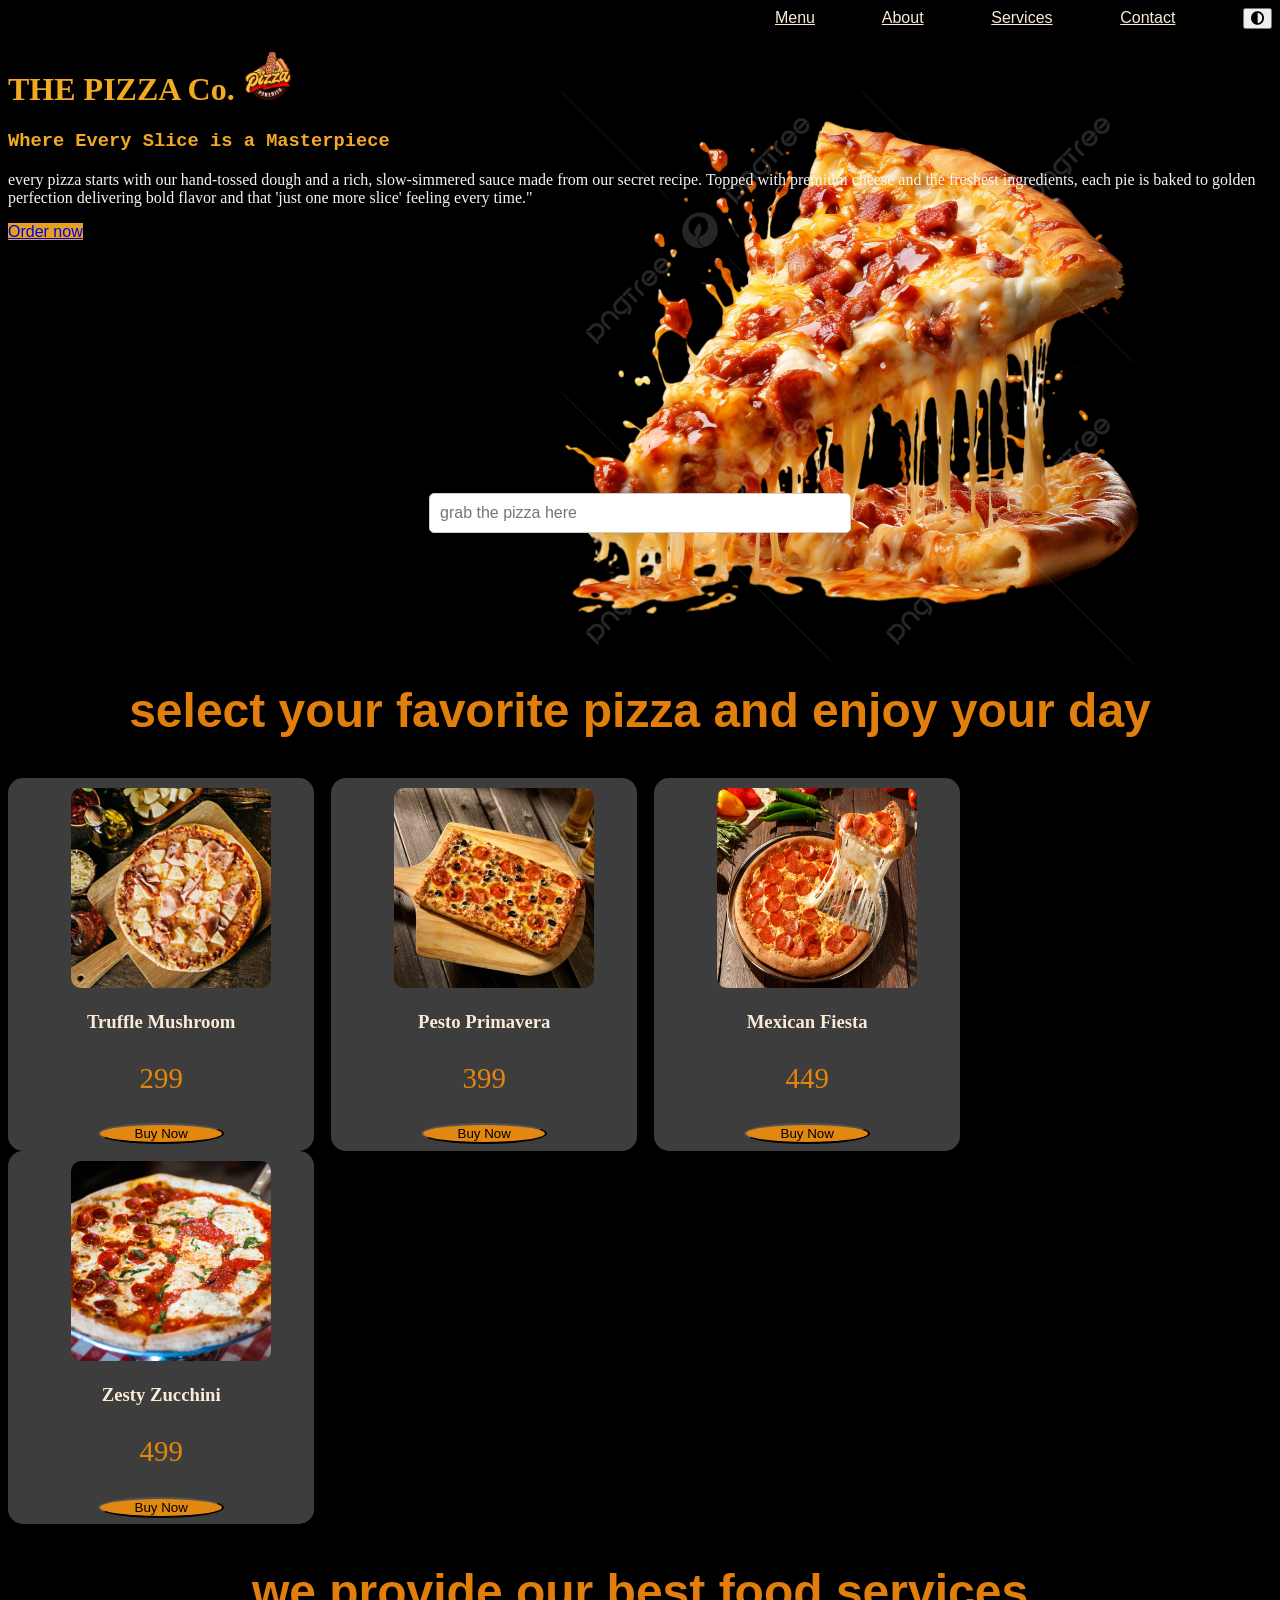
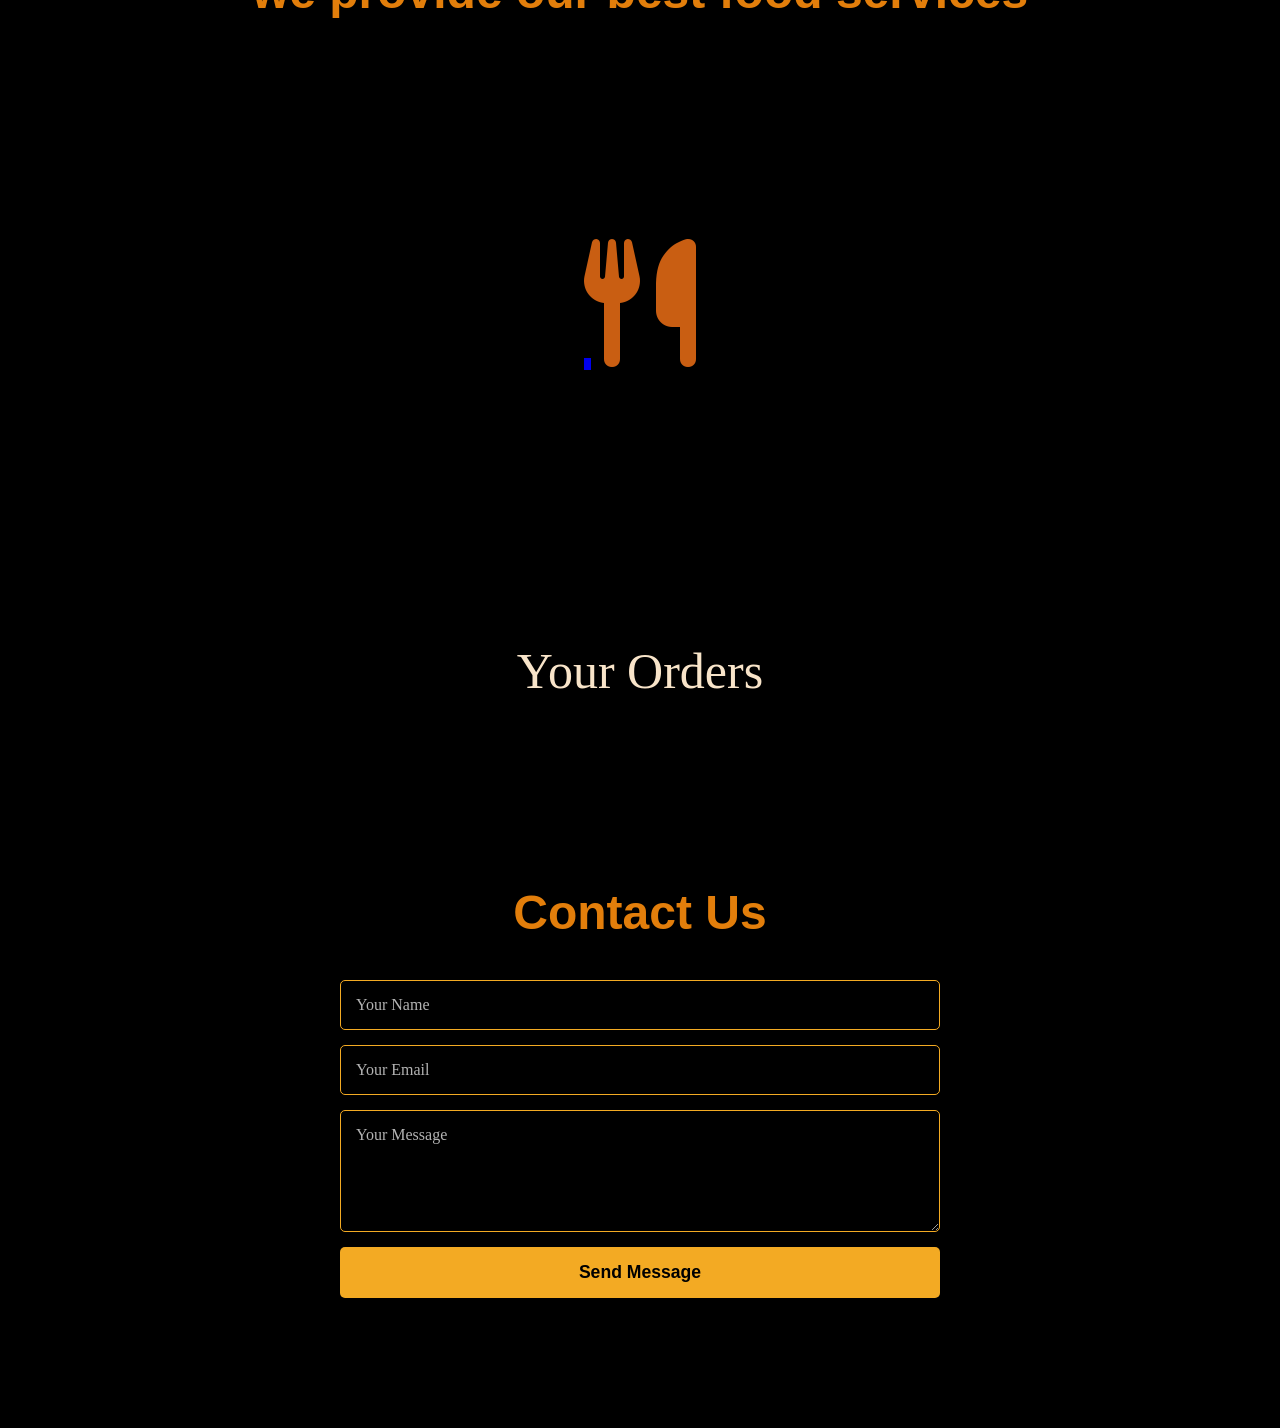
==== pizza_website/pizza.html @ f4a40d9e "Initial portfolio commit with premium features and techy hero background" ====
<!DOCTYPE html>
<html lang="en">
<head>
    <div class="icons">
        <a href="#">Menu</a>
        <a href="#">About</a>
        <a href="#">Services</a> 
        <a href="#Contact">Contact</a>
        <button onclick="toggleDarkMode()"><i class="fa-solid fa-circle-half-stroke"></i></button>
     </div>
    <meta charset="UTF-8">
    <meta name="viewport" content="width=device-width, initial-scale=1.0">
    <title>Document</title>
    <link href="https://unpkg.com/aos@2.3.4/dist/aos.css" rel="stylesheet">
    <link rel="stylesheet" href="pizza.css">
    <link rel="stylesheet" href="https://cdnjs.cloudflare.com/ajax/libs/font-awesome/6.7.2/css/all.min.css">

    <link rel="stylesheet" href="pizzahome.css">
</head>
<body>
    <h1 class="pizzahead">THE PIZZA Co. <img class="pizzaimg"    src="pizza logo.png" alt="..." width="50px " height="50px"></h1> 
    <h3 class="pizzasub">Where Every Slice is a Masterpiece</h3>
    <p>every pizza starts with our hand-tossed dough and a rich, slow-simmered sauce made from our secret recipe. Topped with premium cheese and the freshest ingredients, each pie is baked to golden perfection delivering bold flavor and that 'just one more slice' feeling every time."</p>
 
    <a href="#typeofpizzas" class="order"> Order now</a>

    <div class="search-container">
     <input type="text" id="searchInput" placeholder="grab the pizza here" onkeyup="searchpizza()">
    </div>

    <section id="typeofpizzas"></section>
    <h2>select your favorite pizza and enjoy your day</h2>

    <div class="pizzas" data-name="Truffle Mushroom" data-aos="fade-up"data-aos-duration="1500"data-aos-delay="200">
        <img class="pizza-img"  src="pizza1.jpg" alt="...">
        <h3>Truffle Mushroom</h3>
        <p class="price">299</p>
        <button class="Buy"   style="width: 70%;">Buy Now</button>
      </div>

      <div class="pizzas" data-name="Pesto Primavera"data-aos="fade-up" data-aos-delay="300"data-aos-duration="1500">
          <img  class="pizza-img" src="pizza2.jpg" alt="..">
          <h3>Pesto Primavera</h3>
          <p class="price">399</p>
          <button class="Buy" style="width: 70%;">Buy Now</button>
      </div>

      <div class="pizzas" data-name="Mexican Fiesta"data-aos="fade-up" data-aos-delay="400"data-aos-duration="1500">
          <img  class="pizza-img" src="pizza3.jpg" alt="..">
          <h3>Mexican Fiesta</h3>
          <p class="price">449</p>
          <button class="Buy" style="width: 70%;">Buy Now</button>
      </div>

      <div class="pizzas" data-name="Zesty Zucchini"data-aos="fade-up" data-aos-duration="1500" data-aos-delay="500">
          <img  class="pizza-img" src="pizza4.jpg" alt="..">
          <h3>Zesty Zucchini</h3>
          <p class="price">499</p>
          <button class="Buy"  style="width: 70%;">Buy Now</button>
      </div>

      <section id="Services"></section>
    <h2>we provide our best food services</h2>
    <a href="#."><i class="fa-solid fa-utensils custom-icon" data-aos="fade-up" data-aos-duration="1500"></i></a>
    <p class="foodorder"> Your Orders</p>


    <section id="Contact" data-aos="fade-up" data-aos-duration="1500">
        <h2>Contact Us</h2>
        <form id="pizzaContactForm" class="contact-form">
            <input type="hidden" name="access_key" value="4af58ac3-3419-49e1-b40f-8e67c49f0f20">
            <input type="hidden" name="subject" value="New Inquiry from Pizza Website">
            <input type="text" name="name" placeholder="Your Name" required>
            <input type="email" name="email" placeholder="Your Email" required>
            <textarea name="message" placeholder="Your Message" rows="5" required></textarea>
            <button type="submit">Send Message</button>
        </form>
    </section>

    <!-- Pizza Detail Modal -->
    <div id="pizzaModal" class="modal">
        <div class="modal-content">
            <span class="close-btn">&times;</span>
            <div class="modal-body">
                <img id="modalImg" src="" alt="Pizza">
                <div class="modal-info">
                    <h2 id="modalTitle">Pizza Name</h2>
                    <p id="modalPrice" class="price">Price</p>
                    <p id="modalDesc">Detailed description of the pizza.</p>
                    <button id="modalBuyBtn" class="Buy" style="width: 100%;">Add to Order</button>
                </div>
            </div>
        </div>
    </div>

    <script src="pizza.js"></script>
    <script src="https://unpkg.com/aos@2.3.4/dist/aos.js"></script>
<script>
  AOS.init();

  const pizzaForm = document.getElementById('pizzaContactForm');
  if(pizzaForm) {
      pizzaForm.addEventListener('submit', function(e) {
          e.preventDefault();
          const btn = pizzaForm.querySelector('button');
          const originalText = btn.textContent;
          btn.textContent = 'Sending...';
          
          const formData = new FormData(pizzaForm);
          const object = Object.fromEntries(formData);
          const json = JSON.stringify(object);

          fetch('https://api.web3forms.com/submit', {
              method: 'POST',
              headers: {
                  'Content-Type': 'application/json',
                  'Accept': 'application/json'
              },
              body: json
          })
          .then(async (response) => {
              if (response.status == 200) {
                  btn.textContent = 'Message Sent!';
                  btn.style.backgroundColor = '#10b981';
                  btn.style.color = 'white';
                  pizzaForm.reset();
              } else {
                  btn.textContent = 'Error!';
              }
          })
          .catch(error => {
              btn.textContent = 'Error!';
          })
          .then(() => {
              setTimeout(() => {
                  btn.textContent = originalText;
                  btn.style.backgroundColor = 'rgb(243, 170, 35)';
                  btn.style.color = 'black';
              }, 4000);
          });
      });
  }
</script>
</body>
</html>
---- pizza_website/pizza.css ----
body{
    background-color: black;
    background-image: url(pizza.png);background-repeat: no-repeat;background-size: 600px;background-position: 550px 80px;
}
.pizza.png{
    opacity: 50%;
}

.pizzahead{
    font-family: Cambria, Cochin, Georgia, Times, 'Times New Roman', serif;
    color: rgb(243, 170, 35);
   
}
.pizzasub{
    font-family:'Courier New', Courier, monospace;
    color: rgb(243, 170, 35);
}
p{
    color: whitesmoke;
    font-family:'Times New Roman', Times, serif;
}
.icons{
    font-family: 'Franklin Gothic Medium', 'Arial Narrow', Arial, sans-serif;
    font-size: 100%;
    color: rgb(66, 66, 66);
    text-align: right;
}
.icons a{
    margin-right: 5%;
    color: antiquewhite;
}
.order{
    background-color: rgb(230, 160, 31);
    font-family:Impact, Haettenschweiler, 'Arial Narrow Bold', sans-serif;
    background-size: 100%;
}
.dark-mode{
    background-color: rgb(247, 243, 243);
    color: rgb(12, 12, 12);
}
.dark-mode p,
.dark-mode .icons a
{ color: black;
    
}
html{
    scroll-behavior: smooth;
}
#typeofpizzas {
    padding-top: 10vh;
}
h2{
color: rgb(226, 126, 11);
text-align: center;
font-size: 300%;
font-family:Impact, Haettenschweiler, 'Arial Narrow Bold', sans-serif;
}
.dark-mode h3{
    color:black
}

/* Contact Section */
#Contact {
    padding: 50px 20px;
    text-align: center;
    margin-bottom: 50px;
}
.contact-form {
    max-width: 600px;
    margin: 30px auto;
    display: flex;
    flex-direction: column;
    gap: 15px;
}
.contact-form input, .contact-form textarea {
    padding: 15px;
    border: 1px solid rgb(243, 170, 35);
    background: rgba(0, 0, 0, 0.5);
    color: white;
    font-family: inherit;
    border-radius: 5px;
    font-size: 1rem;
}
.contact-form input::placeholder, .contact-form textarea::placeholder {
    color: rgba(255, 255, 255, 0.7);
}
.dark-mode .contact-form input, .dark-mode .contact-form textarea {
    color: black;
    border: 1px solid rgb(226, 126, 11);
    background: rgba(255, 255, 255, 0.5);
}
.dark-mode .contact-form input::placeholder, .dark-mode .contact-form textarea::placeholder {
    color: rgba(0, 0, 0, 0.7);
}
.contact-form button {
    padding: 15px;
    background-color: rgb(243, 170, 35);
    color: black;
    border: none;
    font-weight: bold;
    cursor: pointer;
    border-radius: 5px;
    font-size: 1.1rem;
    transition: 0.3s ease;
}
.contact-form button:hover {
    opacity: 0.8;
}

/* Modal Styling */
.modal {
    display: none; 
    position: fixed; 
    z-index: 1000; 
    left: 0;
    top: 0;
    width: 100%; 
    height: 100%; 
    background-color: rgba(0,0,0,0.8); 
    backdrop-filter: blur(5px);
    overflow: hidden;
}
.modal-content {
    background-color: rgb(30, 30, 30);
    margin: 5% auto;
    padding: 20px;
    border: 1px solid rgb(243, 170, 35);
    width: 80%;
    max-width: 700px;
    border-radius: 10px;
    position: relative;
    color: white;
    animation: modalFadeIn 0.3s ease-out forwards;
}
.dark-mode .modal-content {
    background-color: whitesmoke;
    color: black;
    border: 1px solid rgb(226, 126, 11);
}
.close-btn {
    color: #aaa;
    float: right;
    font-size: 28px;
    font-weight: bold;
    cursor: pointer;
}
.close-btn:hover {
    color: rgb(243, 170, 35);
}
.modal-body {
    display: flex;
    flex-wrap: wrap;
    gap: 20px;
    margin-top: 10px;
}
.modal-body img {
    width: 100%;
    max-width: 300px;
    border-radius: 10px;
    object-fit: cover;
}
.modal-info {
    flex: 1;
    display: flex;
    flex-direction: column;
    justify-content: center;
}
.modal-info h2 {
    text-align: left;
    margin-bottom: 10px;
}
.modal-info p {
    margin-bottom: 20px;
}
.dark-mode .modal-info p {
    color: black;
}
@keyframes modalFadeIn {
    from {opacity: 0; transform: translateY(-20px);}
    to {opacity: 1; transform: translateY(0);}
}
---- pizza_website/pizzahome.css ----
body{
    background-color: black;
}
.pizzas{
    width: 0000180px;
    height: 300px;
    display: inline-block;
    padding: 5%;
    background-color: rgb(61, 61, 61);  border-radius: 15px;
    text-align: center;
    vertical-align: top;
    padding-top: 10px;
    margin-right: 1%;
    opacity: 90%;
    color: antiquewhite;
    
     
}
.pizza-img{
    width: 200px;
    height: 200px;
    border-radius: 5%;
    object-fit: cover;
    transition: 0.2s ease;
    cursor: pointer;
    
}
.price{
    color: rgb(228, 134, 12);
    font-family: 'Times New Roman', Times, serif;
    font-size: 180%;
}
.dark-mode .pizzas{
    background-color: rgb(253, 229, 197);
}
.Buy{
    border-radius: 50%;
    size: 30%;
    background-color: rgb(226, 135, 15);
}
.search-container{
    text-align: center;
    margin-top: 20%;
}
#searchInput {
    width: 60%;
    padding: 10px;
    font-size: 16px;
    border: 1px solid #ccc;
    border-radius: 5px;
    margin-bottom: 20px;
    max-width: 400px;
}
.pizza-img:hover{
    transform: scale(1.1)rotate(8deg);
}
[data-aos]{
    transition: 0.5 ease-in;
}
.orders{
    width: 600px;
    height: 800px;
    text-align: center;
}
.custom-icon{
    padding: 20vh;
    font-size: 800%;
    display:flex;
    justify-content: center;
    color: rgb(201, 94, 18);
}
.foodorder{
    font-size: 50px;
    color: rgb(248, 228, 201);
    text-align: center;
    font-family: Georgia, 'Times New Roman', Times, serif;
    padding: 5vh;

}
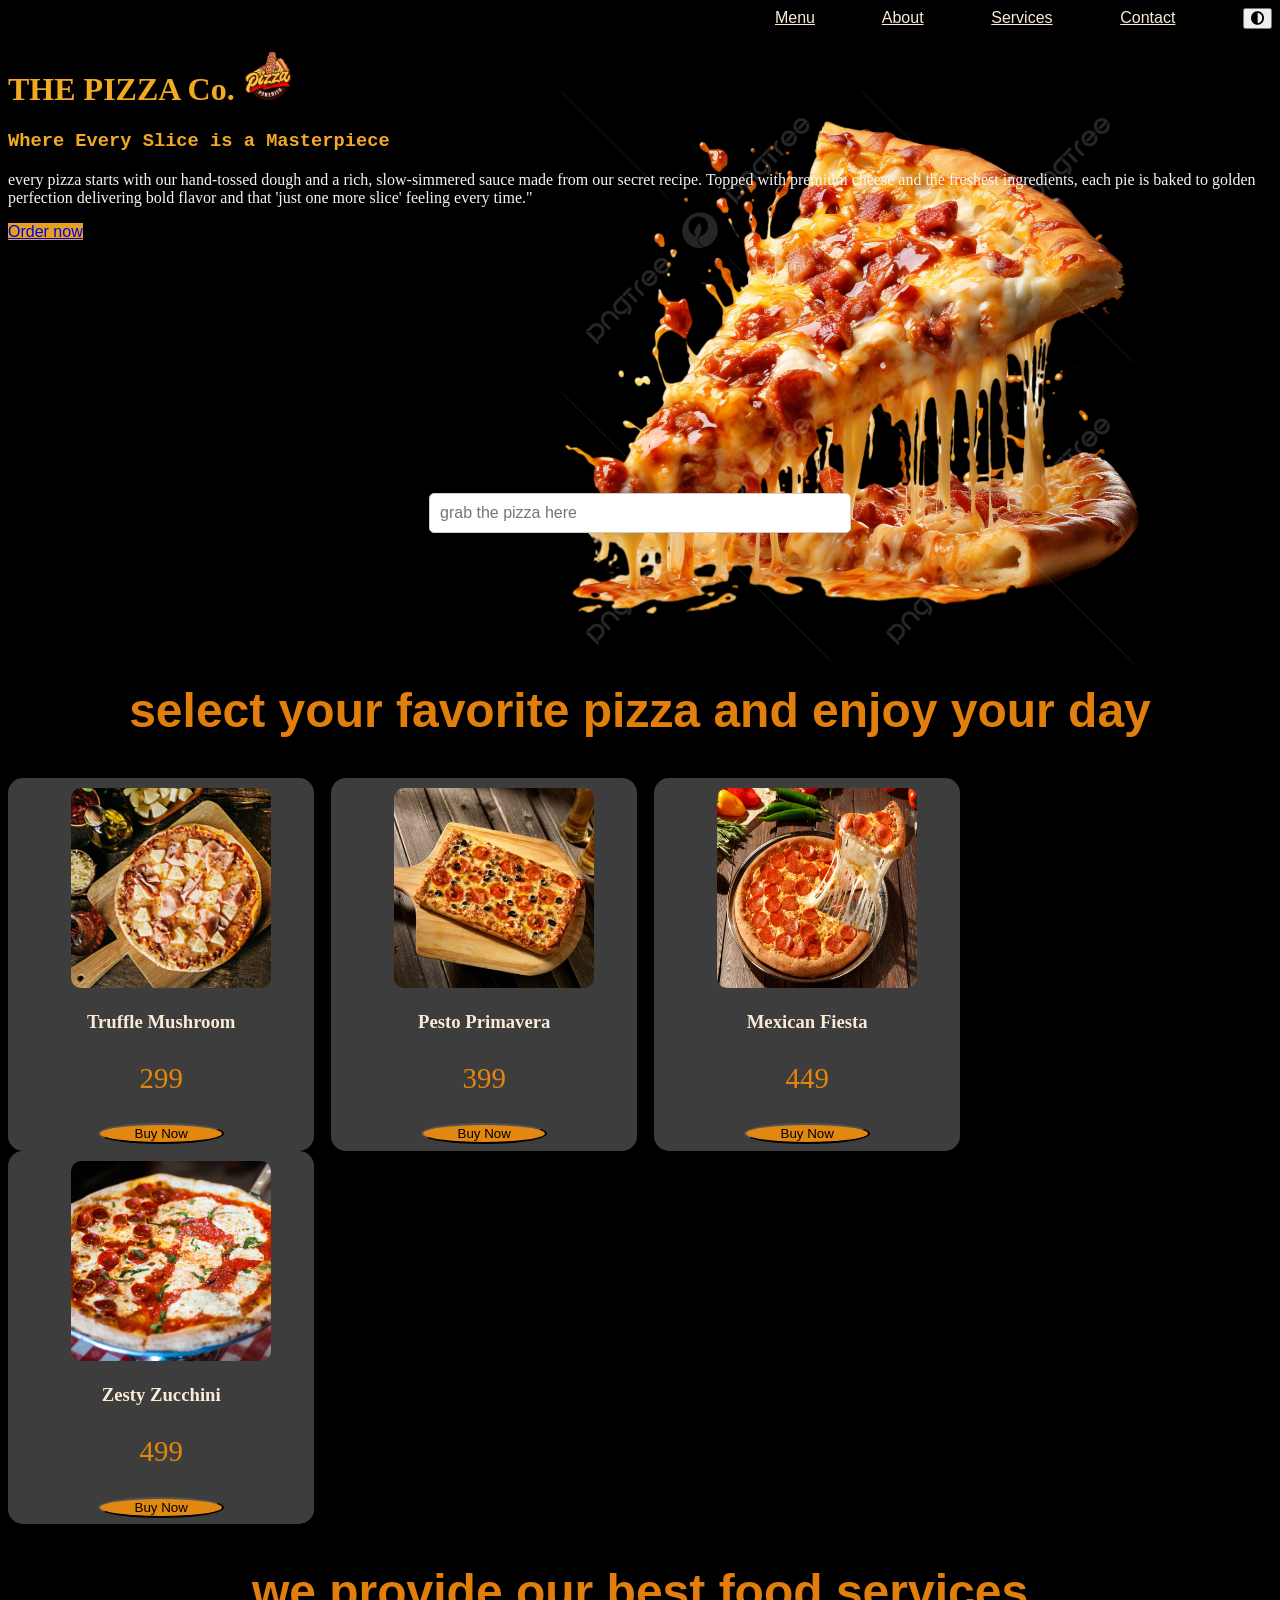
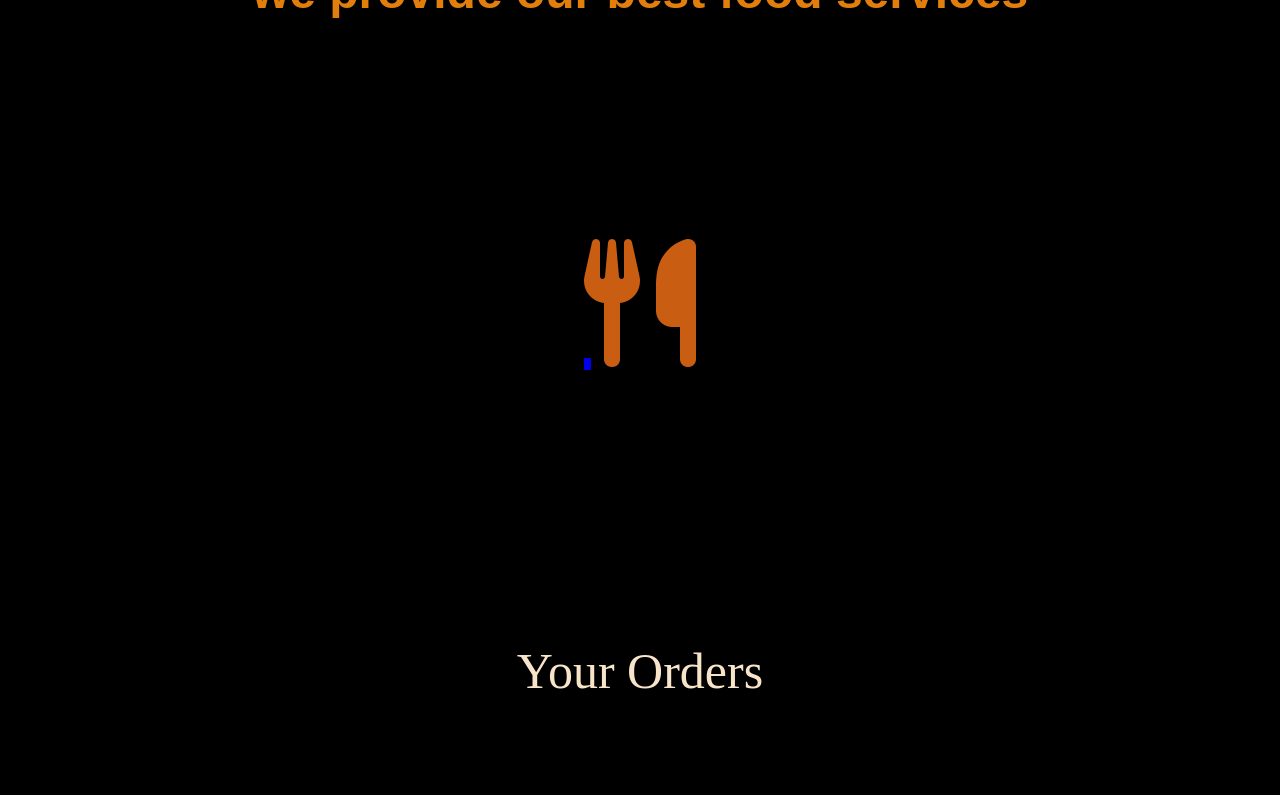
==== commit af3a3c3a: "Editorial Redesign: Luxury Ivory Theme & Bangalore Location Update" ====
--- a/pizza_website/pizza.html
+++ b/pizza_website/pizza.html
@@ -5,7 +5,7 @@
         <a href="#">Menu</a>
         <a href="#">About</a>
         <a href="#">Services</a> 
-        <a href="#Contact">Contact</a>
+        <a href="#">Contact</a>
         <button onclick="toggleDarkMode()"><i class="fa-solid fa-circle-half-stroke"></i></button>
      </div>
     <meta charset="UTF-8">
@@ -65,81 +65,10 @@
     <p class="foodorder"> Your Orders</p>
 
 
-    <section id="Contact" data-aos="fade-up" data-aos-duration="1500">
-        <h2>Contact Us</h2>
-        <form id="pizzaContactForm" class="contact-form">
-            <input type="hidden" name="access_key" value="4af58ac3-3419-49e1-b40f-8e67c49f0f20">
-            <input type="hidden" name="subject" value="New Inquiry from Pizza Website">
-            <input type="text" name="name" placeholder="Your Name" required>
-            <input type="email" name="email" placeholder="Your Email" required>
-            <textarea name="message" placeholder="Your Message" rows="5" required></textarea>
-            <button type="submit">Send Message</button>
-        </form>
-    </section>
-
-    <!-- Pizza Detail Modal -->
-    <div id="pizzaModal" class="modal">
-        <div class="modal-content">
-            <span class="close-btn">&times;</span>
-            <div class="modal-body">
-                <img id="modalImg" src="" alt="Pizza">
-                <div class="modal-info">
-                    <h2 id="modalTitle">Pizza Name</h2>
-                    <p id="modalPrice" class="price">Price</p>
-                    <p id="modalDesc">Detailed description of the pizza.</p>
-                    <button id="modalBuyBtn" class="Buy" style="width: 100%;">Add to Order</button>
-                </div>
-            </div>
-        </div>
-    </div>
-
     <script src="pizza.js"></script>
     <script src="https://unpkg.com/aos@2.3.4/dist/aos.js"></script>
 <script>
   AOS.init();
-
-  const pizzaForm = document.getElementById('pizzaContactForm');
-  if(pizzaForm) {
-      pizzaForm.addEventListener('submit', function(e) {
-          e.preventDefault();
-          const btn = pizzaForm.querySelector('button');
-          const originalText = btn.textContent;
-          btn.textContent = 'Sending...';
-          
-          const formData = new FormData(pizzaForm);
-          const object = Object.fromEntries(formData);
-          const json = JSON.stringify(object);
-
-          fetch('https://api.web3forms.com/submit', {
-              method: 'POST',
-              headers: {
-                  'Content-Type': 'application/json',
-                  'Accept': 'application/json'
-              },
-              body: json
-          })
-          .then(async (response) => {
-              if (response.status == 200) {
-                  btn.textContent = 'Message Sent!';
-                  btn.style.backgroundColor = '#10b981';
-                  btn.style.color = 'white';
-                  pizzaForm.reset();
-              } else {
-                  btn.textContent = 'Error!';
-              }
-          })
-          .catch(error => {
-              btn.textContent = 'Error!';
-          })
-          .then(() => {
-              setTimeout(() => {
-                  btn.textContent = originalText;
-                  btn.style.backgroundColor = 'rgb(243, 170, 35)';
-                  btn.style.color = 'black';
-              }, 4000);
-          });
-      });
-  }
 </script>
 </body>
 </html>
--- a/pizza_website/pizza.css
+++ b/pizza_website/pizza.css
@@ -59,123 +59,4 @@
     color:black
 }
 
-/* Contact Section */
-#Contact {
-    padding: 50px 20px;
-    text-align: center;
-    margin-bottom: 50px;
-}
-.contact-form {
-    max-width: 600px;
-    margin: 30px auto;
-    display: flex;
-    flex-direction: column;
-    gap: 15px;
-}
-.contact-form input, .contact-form textarea {
-    padding: 15px;
-    border: 1px solid rgb(243, 170, 35);
-    background: rgba(0, 0, 0, 0.5);
-    color: white;
-    font-family: inherit;
-    border-radius: 5px;
-    font-size: 1rem;
-}
-.contact-form input::placeholder, .contact-form textarea::placeholder {
-    color: rgba(255, 255, 255, 0.7);
-}
-.dark-mode .contact-form input, .dark-mode .contact-form textarea {
-    color: black;
-    border: 1px solid rgb(226, 126, 11);
-    background: rgba(255, 255, 255, 0.5);
-}
-.dark-mode .contact-form input::placeholder, .dark-mode .contact-form textarea::placeholder {
-    color: rgba(0, 0, 0, 0.7);
-}
-.contact-form button {
-    padding: 15px;
-    background-color: rgb(243, 170, 35);
-    color: black;
-    border: none;
-    font-weight: bold;
-    cursor: pointer;
-    border-radius: 5px;
-    font-size: 1.1rem;
-    transition: 0.3s ease;
-}
-.contact-form button:hover {
-    opacity: 0.8;
-}
 
-/* Modal Styling */
-.modal {
-    display: none; 
-    position: fixed; 
-    z-index: 1000; 
-    left: 0;
-    top: 0;
-    width: 100%; 
-    height: 100%; 
-    background-color: rgba(0,0,0,0.8); 
-    backdrop-filter: blur(5px);
-    overflow: hidden;
-}
-.modal-content {
-    background-color: rgb(30, 30, 30);
-    margin: 5% auto;
-    padding: 20px;
-    border: 1px solid rgb(243, 170, 35);
-    width: 80%;
-    max-width: 700px;
-    border-radius: 10px;
-    position: relative;
-    color: white;
-    animation: modalFadeIn 0.3s ease-out forwards;
-}
-.dark-mode .modal-content {
-    background-color: whitesmoke;
-    color: black;
-    border: 1px solid rgb(226, 126, 11);
-}
-.close-btn {
-    color: #aaa;
-    float: right;
-    font-size: 28px;
-    font-weight: bold;
-    cursor: pointer;
-}
-.close-btn:hover {
-    color: rgb(243, 170, 35);
-}
-.modal-body {
-    display: flex;
-    flex-wrap: wrap;
-    gap: 20px;
-    margin-top: 10px;
-}
-.modal-body img {
-    width: 100%;
-    max-width: 300px;
-    border-radius: 10px;
-    object-fit: cover;
-}
-.modal-info {
-    flex: 1;
-    display: flex;
-    flex-direction: column;
-    justify-content: center;
-}
-.modal-info h2 {
-    text-align: left;
-    margin-bottom: 10px;
-}
-.modal-info p {
-    margin-bottom: 20px;
-}
-.dark-mode .modal-info p {
-    color: black;
-}
-@keyframes modalFadeIn {
-    from {opacity: 0; transform: translateY(-20px);}
-    to {opacity: 1; transform: translateY(0);}
-}
